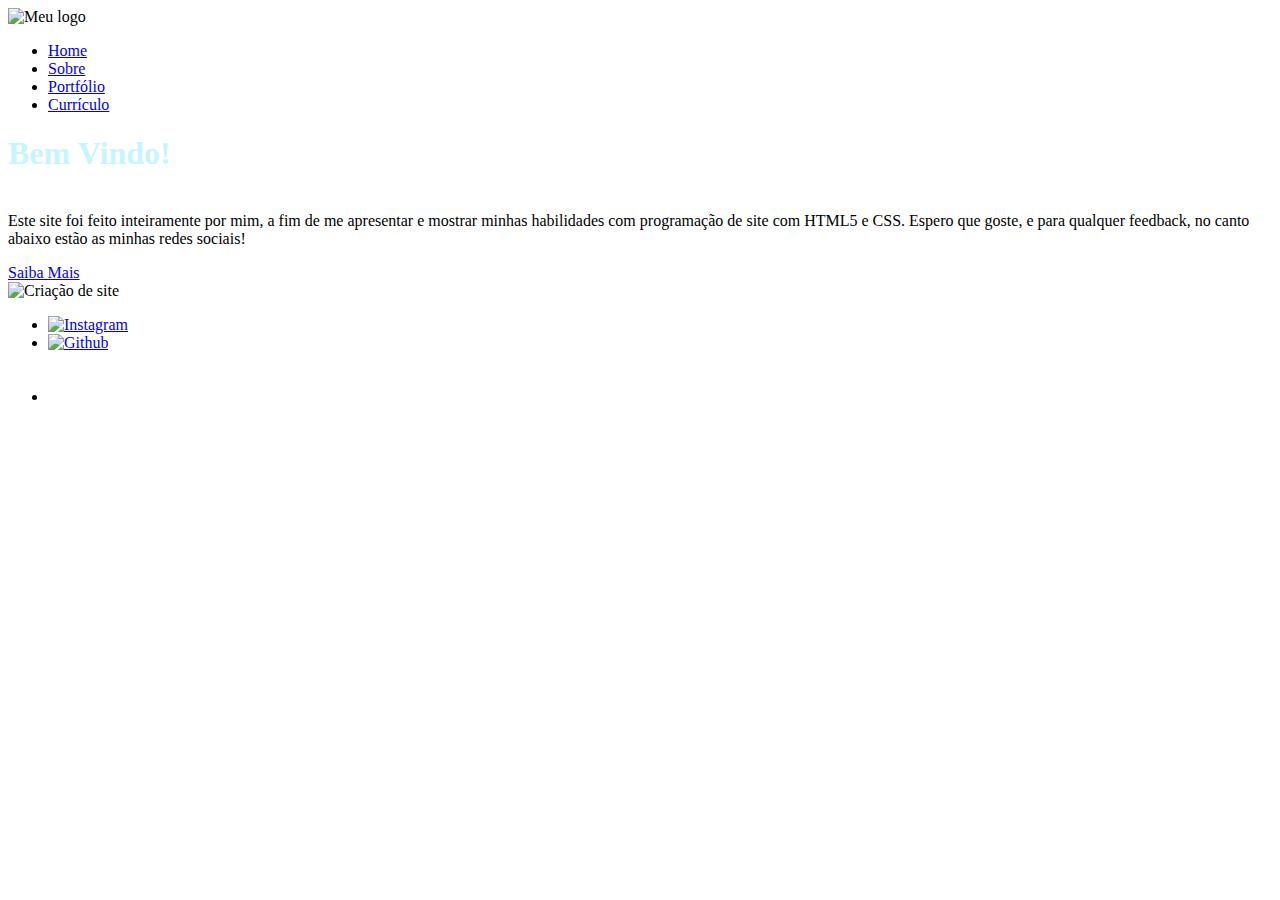
==== index.html @ 1bd8ce15 "Update index.html" ====
<!DOCTYPE html>
<html lang="en">

<head>
  <meta charset="UTF-8">
  <meta http-equiv="X-UA-Compatible" content="IE=edge">
  <meta name="viewport" content="width=device-width, initial-scale=1.0">
  <title>Home</title>
  <link rel="stylesheet" type="text/css" href="./css/style.css" />
</head>

<body>
  <div class="bg-image"></div>
  <!-- Header -->
  <header class="container">
    <section class="row">
      <img src="./images/logo.png" alt="Meu logo">

      <nav>
        <ul>
          <li><a href="#">Home</a></li>
          <li><a href="sobre.html">Sobre</a></li>
          <li><a href="portfolio.html">Portfólio</a></li>
          <li><a href="curriculo.html" class="btn btn-laranja">Currículo</a></li>
        </ul>
      </nav>
    </section>
  </header>
  <!-- End Header -->

  <!-- Container -->
  <main class="container">
    <section class="row sobre-web-design">
      <article>
        <h1 style="color: #c6f4ff;">Bem Vindo!</h1>

        <p>
          <br>Este site foi feito inteiramente por mim, a fim de me apresentar
          e mostrar minhas habilidades com programação de site com HTML5 e CSS.
          Espero que goste, e para qualquer feedback, no canto abaixo estão as
          minhas redes sociais!
        </p>

        <a href="portfolio.html" class="btn btn-laranja">Saiba Mais</a>
      </article>
      <figcaption>
        <img src="./images/pessoas-construindo.png" alt="Criação de site" />
      </figcaption>
    </section>

  </main>
  <!-- End Container -->

  <!-- Footer -->
  <footer class="container">
    <ul class="row">
      <li><a href="https://www.instagram.com/opmarmota/"><img src="./images/logo-insta.png" alt="Instagram" /></a></li>
      <li><a href="https://github.com/opmarmota"><img src="./images/logo-github.png" alt="Github" /></a></li>
      <li><a href="https://www.linkedin.com/in/pedro-cursino-712539229/"><img src="./images/logo-linkedin.png" alt="Linkedin" /></a></li>
    </ul>
  </footer>
  <!-- End Footer -->
</body>

</html>
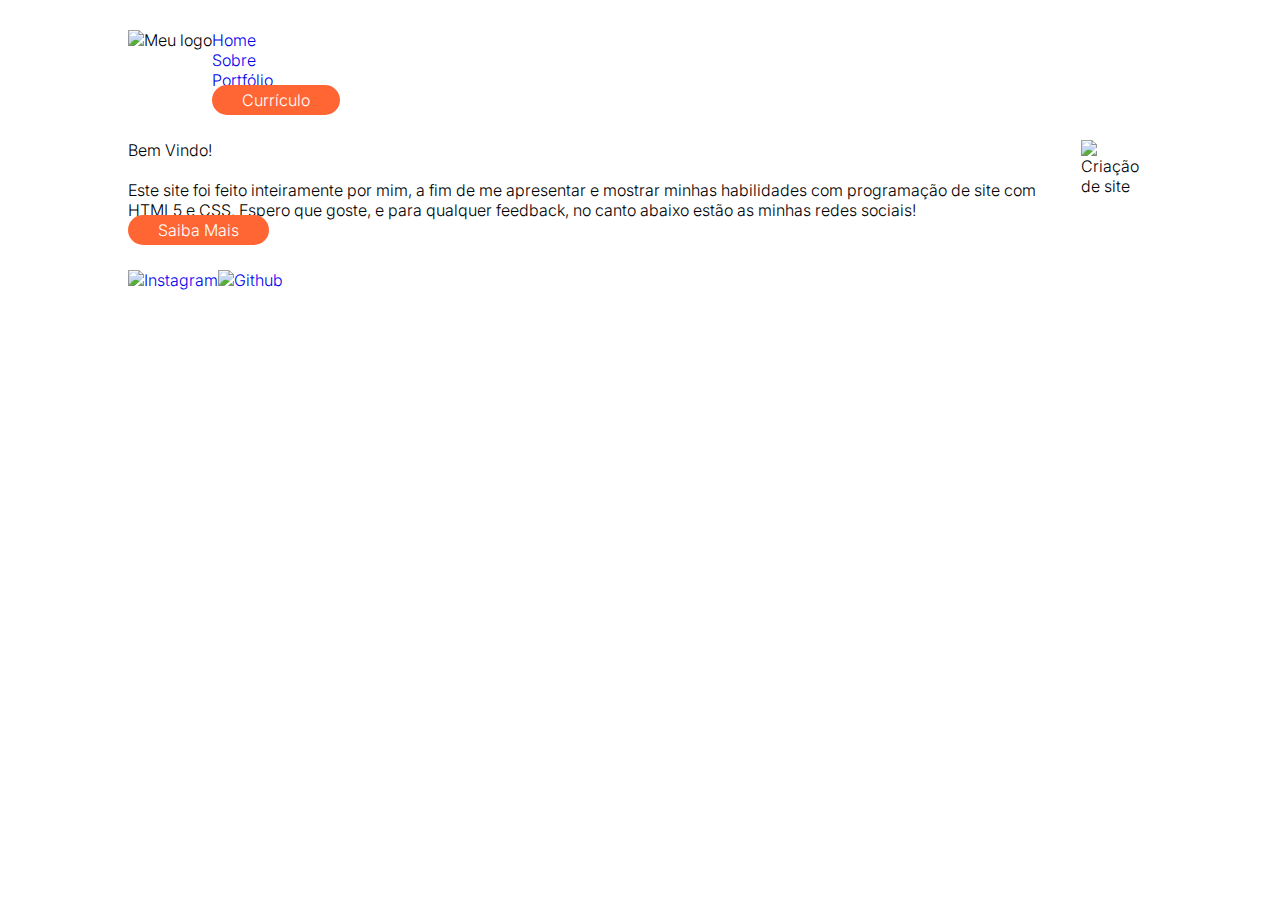
==== commit ae8e4c7e: "Update index.html" ====
--- a/index.html
+++ b/index.html
@@ -7,6 +7,7 @@
   <meta name="viewport" content="width=device-width, initial-scale=1.0">
   <title>Home</title>
   <link rel="stylesheet" type="text/css" href="./css/style.css" />
+  <link rel="website icon" type="png" href="./images/coffe.png" />
 </head>
 
 <body>
@@ -32,7 +33,7 @@
   <main class="container">
     <section class="row sobre-web-design">
       <article>
-        <h1 style="color: #c6f4ff;">Bem Vindo!</h1>
+        <h1>Bem Vindo!</h1>
 
         <p>
           <br>Este site foi feito inteiramente por mim, a fim de me apresentar
@@ -56,7 +57,8 @@
     <ul class="row">
       <li><a href="https://www.instagram.com/opmarmota/"><img src="./images/logo-insta.png" alt="Instagram" /></a></li>
       <li><a href="https://github.com/opmarmota"><img src="./images/logo-github.png" alt="Github" /></a></li>
-      <li><a href="https://www.linkedin.com/in/pedro-cursino-712539229/"><img src="./images/logo-linkedin.png" alt="Linkedin" /></a></li>
+      <li><a href="https://www.linkedin.com/in/pedro-cursino-712539229/"><img src="./images/logo-linkedin.png"
+            alt="Linkedin" /></a></li>
     </ul>
   </footer>
   <!-- End Footer -->
--- a/css/style.css
+++ b/css/style.css
@@ -0,0 +1 @@
+@import url('https://fonts.googleapis.com/css2?family=Inter:wght@200;300;400&display=swap');@import "./header.css";@import "./button.css";@import "./main.css";@import "./bootstrap.css";@import "./responsive-background.css";@import "./responsive-elements.css";
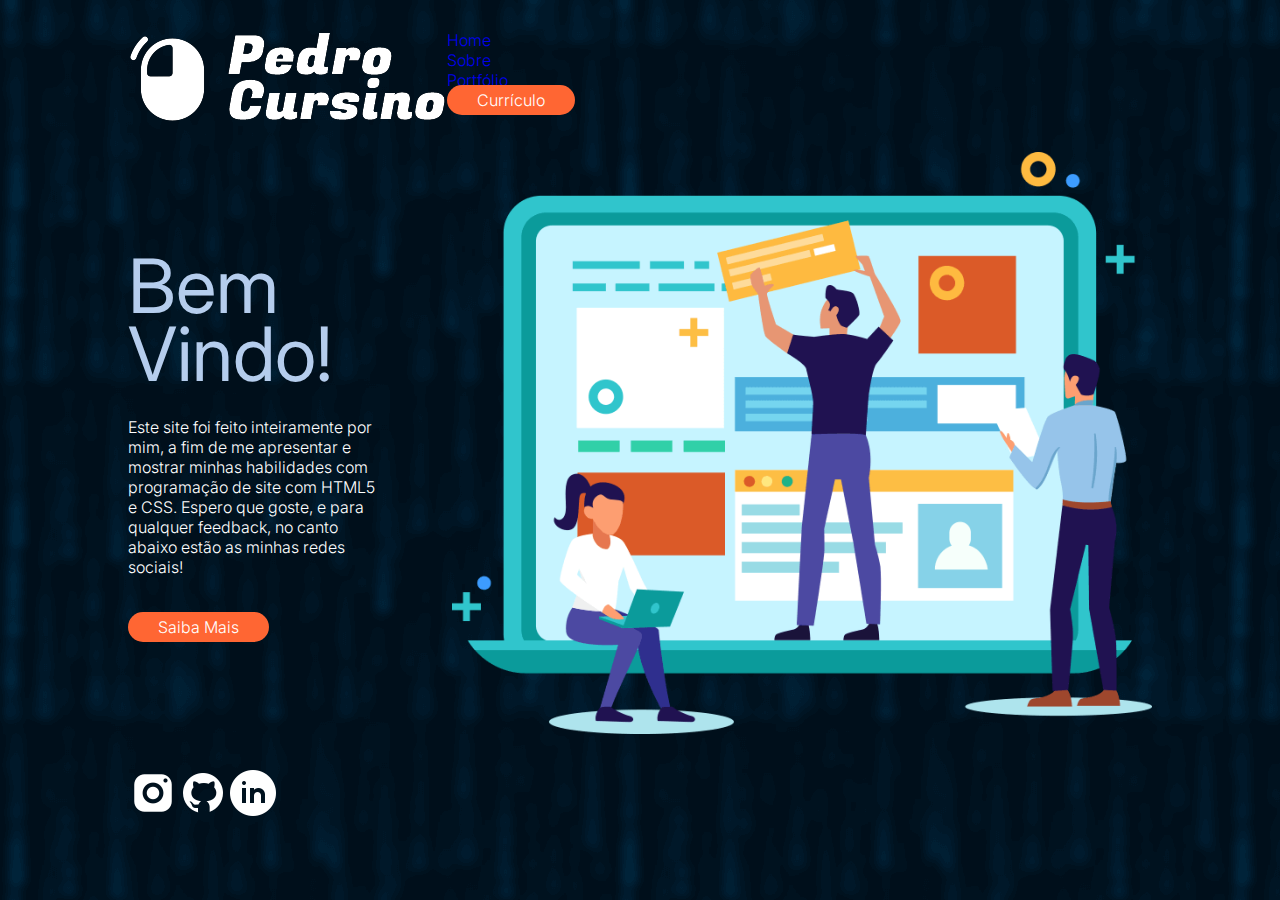
==== commit c225dbf7: "Update index.html" ====
--- a/index.html
+++ b/index.html
@@ -55,10 +55,12 @@
   <!-- Footer -->
   <footer class="container">
     <ul class="row">
-      <li><a href="https://www.instagram.com/opmarmota/"><img src="./images/logo-insta.png" alt="Instagram" /></a></li>
-      <li><a href="https://github.com/opmarmota"><img src="./images/logo-github.png" alt="Github" /></a></li>
-      <li><a href="https://www.linkedin.com/in/pedro-cursino-712539229/"><img src="./images/logo-linkedin.png"
-            alt="Linkedin" /></a></li>
+      <li><a href="https://www.instagram.com/opmarmota/" target="_blank"><img src="./images/logo-insta.png"
+            alt="Instagram" /></a></li>
+      <li><a href="https://github.com/opmarmota" target="_blank"><img src="./images/logo-github.png" alt="Github" /></a>
+      </li>
+      <li><a href="https://www.linkedin.com/in/pedro-cursino-712539229/" target="_blank"><img
+            src="./images/logo-linkedin.png" alt="Linkedin" /></a></li>
     </ul>
   </footer>
   <!-- End Footer -->
